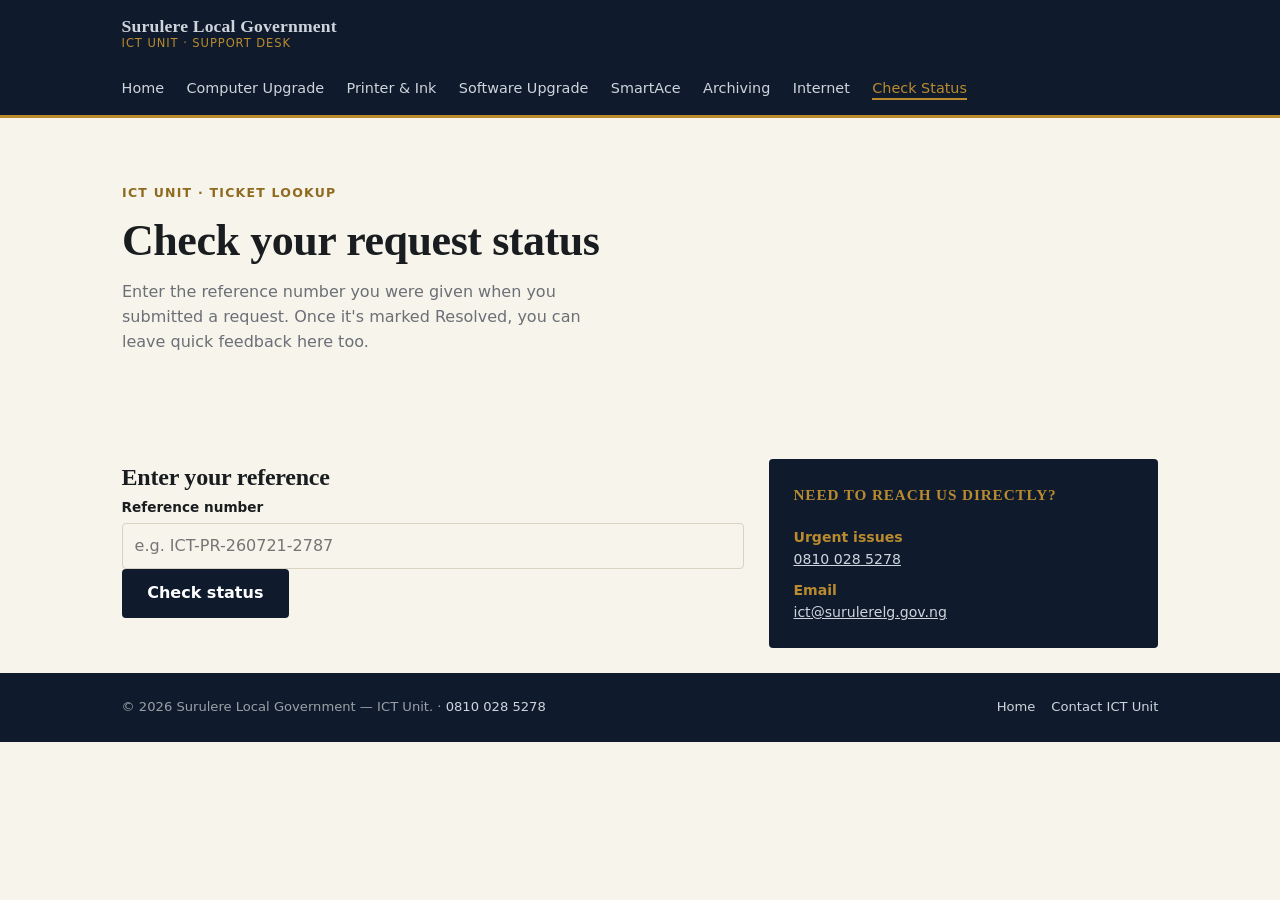
==== check-status.html @ 8a4c615a "Add files via upload" ====
<!DOCTYPE html>
<html lang="en">
<head>
  <meta charset="UTF-8">
  <meta name="viewport" content="width=device-width, initial-scale=1">
  <title>Check Request Status — ICT Support Desk</title>
  <meta name="description" content="Check the status of a support request and leave feedback once resolved — Surulere Local Government ICT Unit.">
  <link rel="stylesheet" href="styles.css">
</head>
<body>

  <a class="skip-link" href="#main-content">Skip to main content</a>

  <header class="site-header">
    <nav class="primary" aria-label="Primary">
      <a class="brand" href="index.html">
        <strong>Surulere Local Government</strong>
        <span>ICT Unit &middot; Support Desk</span>
      </a>
      <ul>
        <li><a href="index.html">Home</a></li>
        <li><a href="computer-upgrade.html">Computer Upgrade</a></li>
        <li><a href="printer-ink.html">Printer &amp; Ink</a></li>
        <li><a href="software-upgrade.html">Software Upgrade</a></li>
        <li><a href="smartace.html">SmartAce</a></li>
        <li><a href="document-archiving.html">Archiving</a></li>
        <li><a href="internet-connectivity.html">Internet</a></li>
        <li><a href="check-status.html" aria-current="page">Check Status</a></li>
      </ul>
    </nav>
  </header>

  <main id="main-content">

    <section class="hero" aria-labelledby="hero-heading">
      <p class="eyebrow">ICT UNIT &middot; TICKET LOOKUP</p>
      <h1 id="hero-heading">Check your request status</h1>
      <p class="lede">Enter the reference number you were given when you submitted a request. Once it's marked Resolved, you can leave quick feedback here too.</p>
    </section>

    <section aria-labelledby="lookup-heading" class="request-layout">
      <section aria-labelledby="lookup-heading">
        <form id="lookup-form" novalidate>
          <h2 id="lookup-heading">Enter your reference</h2>
          <div class="field">
            <label for="reference-input">Reference number</label>
            <input id="reference-input" name="reference" type="text" placeholder="e.g. ICT-PR-260721-2787" required autocomplete="off">
          </div>
          <button class="submit" type="submit">Check status</button>
        </form>

        <div id="result-area" aria-live="polite"></div>
      </section>

      <aside class="service-info" aria-labelledby="info-heading">
        <h2 id="info-heading">Need to reach us directly?</h2>
        <dl>
          <div>
            <dt>Urgent issues</dt>
            <dd><a href="tel:+2348100285278">0810 028 5278</a></dd>
          </div>
          <div>
            <dt>Email</dt>
            <dd><a href="mailto:ict@surulerelg.gov.ng">ict@surulerelg.gov.ng</a></dd>
          </div>
        </dl>
      </aside>
    </section>

  </main>

  <footer class="site-footer">
    <section class="row">
      <p>&copy; 2026 Surulere Local Government &mdash; ICT Unit. &middot; <a href="tel:+2348100285278">0810 028 5278</a></p>
      <nav aria-label="Footer">
        <ul>
          <li><a href="index.html">Home</a></li>
          <li><a href="mailto:ict@surulerelg.gov.ng">Contact ICT Unit</a></li>
        </ul>
      </nav>
    </section>
  </footer>

  <script src="status-banner.js" defer></script>
  <script src="check-status.js" defer></script>
</body>
</html>
---- styles.css ----
/* ============================================================
   Surulere LG — ICT Support Desk
   Design tokens: "paper & seal" — institutional serif headings,
   cream document surfaces on navy, gold stamp accent.
   ============================================================ */

*, *::before, *::after { box-sizing: border-box; }
* { margin: 0; }

html { color-scheme: light; -webkit-text-size-adjust: 100%; }

body {
  font-family: system-ui, -apple-system, "Segoe UI", Roboto, sans-serif;
  line-height: 1.55;
  -webkit-font-smoothing: antialiased;
  background: var(--paper);
  color: var(--ink);
  min-height: 100vh;
}

img, svg { display: block; max-width: 100%; height: auto; }
input, button, textarea, select { font: inherit; }

:root {
  --navy: #0f1b2d;
  --navy-2: #16233a;
  --paper: #f7f4ec;
  --paper-2: #efeadd;
  --ink: #1a1d1f;
  --muted: #6b6f76;
  --gold: #b98b2e;
  --gold-dark: #8f6a1f;
  --line: #d8d2c2;
  --line-dark: #2a3a54;
  --radius: 4px;
  --gap: clamp(1rem, 2vw, 2rem);
  --maxw: 68rem;
  --serif: Georgia, "Iowan Old Style", "Times New Roman", serif;
}

h1, h2, h3 { font-family: var(--serif); font-weight: 700; letter-spacing: -0.01em; }

a { color: inherit; }

:focus-visible { outline: 2px solid var(--gold); outline-offset: 2px; }

.skip-link {
  position: absolute;
  left: 0.5rem;
  top: -3rem;
  background: var(--gold);
  color: var(--navy);
  padding: 0.6rem 1rem;
  border-radius: var(--radius);
  font-weight: 700;
  text-decoration: none;
  z-index: 100;
  transition: top 0.15s ease;
}
.skip-link:focus { top: 0.5rem; }

/* ---------- Header / nav ---------- */
header.site-header {
  background: var(--navy);
  color: #eceef0;
  border-bottom: 3px solid var(--gold);
}
header.site-header > nav {
  max-width: var(--maxw);
  margin-inline: auto;
  padding: 1rem var(--gap);
  display: flex;
  align-items: center;
  justify-content: space-between;
  gap: var(--gap);
  flex-wrap: wrap;
}
.brand {
  display: flex;
  flex-direction: column;
  text-decoration: none;
  color: #eceef0;
  line-height: 1.2;
}
.brand strong {
  font-family: var(--serif);
  font-size: 1.1rem;
  letter-spacing: 0.01em;
}
.brand span {
  font-size: 0.72rem;
  color: var(--gold);
  text-transform: uppercase;
  letter-spacing: 0.08em;
}
nav.primary ul {
  list-style: none;
  display: flex;
  gap: clamp(0.6rem, 2vw, 1.4rem);
  padding: 0;
  flex-wrap: wrap;
  font-size: 0.9rem;
}
nav.primary a { text-decoration: none; color: #cfd4dc; }
nav.primary a:hover, nav.primary a[aria-current="page"] { color: var(--gold); }
nav.primary a[aria-current="page"] { border-bottom: 2px solid var(--gold); padding-bottom: 2px; }

/* ---------- Main / hero ---------- */
main {
  max-width: var(--maxw);
  margin-inline: auto;
  padding: var(--gap);
  display: flex;
  flex-direction: column;
  gap: clamp(2.5rem, 6vw, 4rem);
}

section.hero {
  min-height: clamp(12rem, 28vh, 18rem);
  display: flex;
  flex-direction: column;
  justify-content: center;
  gap: 0.85rem;
  contain: layout paint;
}
section.hero p.eyebrow {
  color: var(--gold-dark);
  text-transform: uppercase;
  letter-spacing: 0.1em;
  font-size: 0.78rem;
  font-weight: 600;
}
section.hero h1 {
  font-size: clamp(1.8rem, 4vw, 2.75rem);
  line-height: 1.15;
  max-width: 26ch;
}
section.hero p.lede {
  color: var(--muted);
  max-width: 48ch;
  font-size: clamp(1rem, 1.2vw, 1.1rem);
}

/* ---------- Service grid (home) ---------- */
.service-grid {
  display: grid;
  grid-template-columns: repeat(auto-fit, minmax(min(100%, 17rem), 1fr));
  gap: var(--gap);
}
article.service-card {
  background: #fff;
  border: 1px solid var(--line);
  border-radius: var(--radius);
  padding: 1.5rem;
  display: flex;
  flex-direction: column;
  gap: 0.6rem;
  text-decoration: none;
  color: var(--ink);
  transition: border-color 0.15s ease, transform 0.15s ease;
  contain: content;
}
article.service-card:hover { border-color: var(--gold); transform: translateY(-2px); }
article.service-card .code {
  font-family: ui-monospace, "SF Mono", Consolas, monospace;
  font-size: 0.72rem;
  color: var(--gold-dark);
  letter-spacing: 0.06em;
}
article.service-card h3 { font-size: 1.1rem; }
article.service-card p { color: var(--muted); font-size: 0.92rem; }
article.service-card .sla { font-size: 0.8rem; color: var(--muted); margin-top: auto; }
article.service-card .sla strong { color: var(--ink); }

/* ---------- Category page: form + aside ---------- */
.request-layout {
  display: grid;
  grid-template-columns: 1.6fr 1fr;
  gap: var(--gap);
  align-items: start;
}

form.request-form {
  background: #fff;
  border: 1px solid var(--line);
  border-radius: var(--radius);
  padding: clamp(1.25rem, 3vw, 2rem);
  display: flex;
  flex-direction: column;
  gap: 1.1rem;
  contain: content;
}
form.request-form h2 { font-size: 1.3rem; }

.field { display: flex; flex-direction: column; gap: 0.35rem; }
.field label { font-size: 0.85rem; font-weight: 600; }
.field .hint { font-size: 0.78rem; color: var(--muted); }
.field input,
.field select,
.field textarea {
  border: 1px solid var(--line);
  border-radius: var(--radius);
  padding: 0.6rem 0.75rem;
  background: var(--paper);
  color: var(--ink);
  width: 100%;
}
.field input:focus,
.field select:focus,
.field textarea:focus { border-color: var(--gold); }
.field-row {
  display: grid;
  grid-template-columns: 1fr 1fr;
  gap: 1rem;
}
fieldset {
  border: 1px solid var(--line);
  border-radius: var(--radius);
  padding: 0.9rem 1rem;
}
fieldset legend { font-size: 0.85rem; font-weight: 600; padding: 0 0.4rem; }
.radio-group { display: flex; gap: 1.25rem; flex-wrap: wrap; margin-top: 0.4rem; }
.radio-group label { display: flex; align-items: center; gap: 0.4rem; font-size: 0.9rem; font-weight: 400; }

button.submit {
  align-self: flex-start;
  background: var(--navy);
  color: #fff;
  border: none;
  border-radius: var(--radius);
  padding: 0.75rem 1.6rem;
  font-weight: 700;
  cursor: pointer;
  transition: background 0.15s ease;
}
button.submit:hover { background: var(--navy-2); }

aside.service-info {
  background: var(--navy);
  color: #dfe3e9;
  border-radius: var(--radius);
  padding: 1.5rem;
  display: flex;
  flex-direction: column;
  gap: 1.25rem;
  position: sticky;
  top: 1rem;
}
aside.service-info h2 {
  font-size: 0.95rem;
  color: var(--gold);
  text-transform: uppercase;
  letter-spacing: 0.06em;
}
aside.service-info dl { display: flex; flex-direction: column; gap: 0.6rem; font-size: 0.88rem; }
aside.service-info dt { color: var(--gold); font-weight: 600; }
aside.service-info dd { color: #cfd4dc; margin: 0; }
aside.service-info ul { padding-left: 1.1rem; font-size: 0.88rem; color: #cfd4dc; display: flex; flex-direction: column; gap: 0.35rem; }

/* ---------- Confirmation stub (JS-revealed, "official stamp") ---------- */
.stub {
  display: none;
  border: 1px dashed var(--gold-dark);
  border-radius: var(--radius);
  background: var(--paper-2);
  padding: 1.25rem 1.5rem;
  gap: 1rem;
  align-items: center;
}
.stub.is-visible { display: flex; }
.stub .seal {
  flex: none;
  width: 3.4rem;
  height: 3.4rem;
  border-radius: 50%;
  border: 2px solid var(--gold-dark);
  display: flex;
  align-items: center;
  justify-content: center;
  font-family: var(--serif);
  font-weight: 700;
  color: var(--gold-dark);
  font-size: 0.72rem;
  text-align: center;
  line-height: 1.1;
}
.stub .details p { margin: 0; font-size: 0.88rem; color: var(--muted); }
.stub .details p.ref {
  font-family: ui-monospace, "SF Mono", Consolas, monospace;
  font-size: 1rem;
  color: var(--ink);
  font-weight: 700;
  letter-spacing: 0.02em;
}

/* ---------- FAQ ---------- */
section.faq details {
  border-bottom: 1px solid var(--line);
  padding: 0.9rem 0;
}
section.faq summary {
  cursor: pointer;
  font-weight: 600;
  font-size: 0.98rem;
}
section.faq p { margin-top: 0.5rem; color: var(--muted); font-size: 0.92rem; }

/* ---------- Footer ---------- */
footer.site-footer {
  background: var(--navy);
  color: #9aa0a6;
  font-size: 0.82rem;
}
footer.site-footer > * {
  max-width: var(--maxw);
  margin-inline: auto;
  padding: 1.5rem var(--gap);
}
footer.site-footer .row {
  display: flex;
  flex-wrap: wrap;
  justify-content: space-between;
  gap: 1rem;
}
footer.site-footer ul { list-style: none; display: flex; gap: 1rem; padding: 0; }
footer.site-footer a { text-decoration: none; color: #cfd4dc; }
footer.site-footer a:hover { color: var(--gold); }

.visually-hidden {
  position: absolute;
  width: 1px; height: 1px;
  padding: 0; margin: -1px;
  overflow: hidden;
  clip: rect(0,0,0,0);
  white-space: nowrap;
  border: 0;
}

/* ---------- Dashboard ---------- */
.dash-toolbar {
  display: flex;
  flex-wrap: wrap;
  gap: 1rem;
  align-items: flex-end;
  justify-content: space-between;
}
.dash-toolbar .filters {
  display: flex;
  gap: 0.75rem;
  flex-wrap: wrap;
}
.dash-toolbar select, .dash-toolbar input[type="text"] {
  border: 1px solid var(--line);
  border-radius: var(--radius);
  padding: 0.5rem 0.7rem;
  background: #fff;
  font-size: 0.88rem;
}
button.ghost {
  background: transparent;
  border: 1px solid var(--line);
  border-radius: var(--radius);
  padding: 0.5rem 1rem;
  font-size: 0.85rem;
  font-weight: 600;
  cursor: pointer;
  color: var(--ink);
}
button.ghost:hover { border-color: var(--gold); color: var(--gold-dark); }

.stat-grid {
  display: grid;
  grid-template-columns: repeat(auto-fit, minmax(9rem, 1fr));
  gap: var(--gap);
}
.stat-card {
  background: #fff;
  border: 1px solid var(--line);
  border-radius: var(--radius);
  padding: 1.1rem 1.25rem;
  contain: content;
}
.stat-card .num { font-family: var(--serif); font-size: 2rem; font-weight: 700; }
.stat-card .label { font-size: 0.8rem; color: var(--muted); text-transform: uppercase; letter-spacing: 0.05em; }
.stat-card.accent .num { color: var(--gold-dark); }

.ticket-table-wrap {
  background: #fff;
  border: 1px solid var(--line);
  border-radius: var(--radius);
  overflow-x: auto;
}
table.ticket-table {
  width: 100%;
  border-collapse: collapse;
  font-size: 0.88rem;
  min-width: 46rem;
}
table.ticket-table th {
  text-align: left;
  background: var(--navy);
  color: #fff;
  padding: 0.7rem 0.9rem;
  font-weight: 600;
  font-size: 0.78rem;
  text-transform: uppercase;
  letter-spacing: 0.04em;
  position: sticky;
  top: 0;
}
table.ticket-table td {
  padding: 0.7rem 0.9rem;
  border-top: 1px solid var(--line);
  vertical-align: top;
}
table.ticket-table td.ref { font-family: ui-monospace, "SF Mono", Consolas, monospace; font-size: 0.82rem; }
table.ticket-table tr:hover td { background: var(--paper-2); }

.badge {
  display: inline-block;
  padding: 0.2rem 0.6rem;
  border-radius: 999px;
  font-size: 0.74rem;
  font-weight: 700;
  text-transform: uppercase;
  letter-spacing: 0.03em;
}
.badge.open { background: #fbe6c8; color: #7a4b0c; }
.badge.in-progress, .badge.inprogress { background: #d6e6fb; color: #0d4a8f; }
.badge.resolved { background: #d8f0dd; color: #1e6b34; }

.badge.priority-urgent { background: #f9d7d3; color: #8f2618; }
.badge.priority-routine { background: var(--paper-2); color: var(--muted); }

td select.status-select {
  border: 1px solid var(--line);
  border-radius: var(--radius);
  padding: 0.3rem 0.5rem;
  font-size: 0.8rem;
  background: #fff;
}

.dash-empty, .dash-config {
  border: 1px dashed var(--line);
  border-radius: var(--radius);
  padding: 2rem;
  text-align: center;
  color: var(--muted);
}
.dash-config code {
  background: var(--paper-2);
  padding: 0.15rem 0.4rem;
  border-radius: 3px;
  font-size: 0.85rem;
}

/* ---------- Responsive ---------- */
@media (max-width: 45rem) {
  .request-layout { grid-template-columns: 1fr; }
  aside.service-info { position: static; }
  .field-row { grid-template-columns: 1fr; }
  .dash-toolbar { flex-direction: column; align-items: stretch; }
}

@media (prefers-reduced-motion: reduce) {
  * { transition-duration: 0.01ms !important; animation-duration: 0.01ms !important; }
}
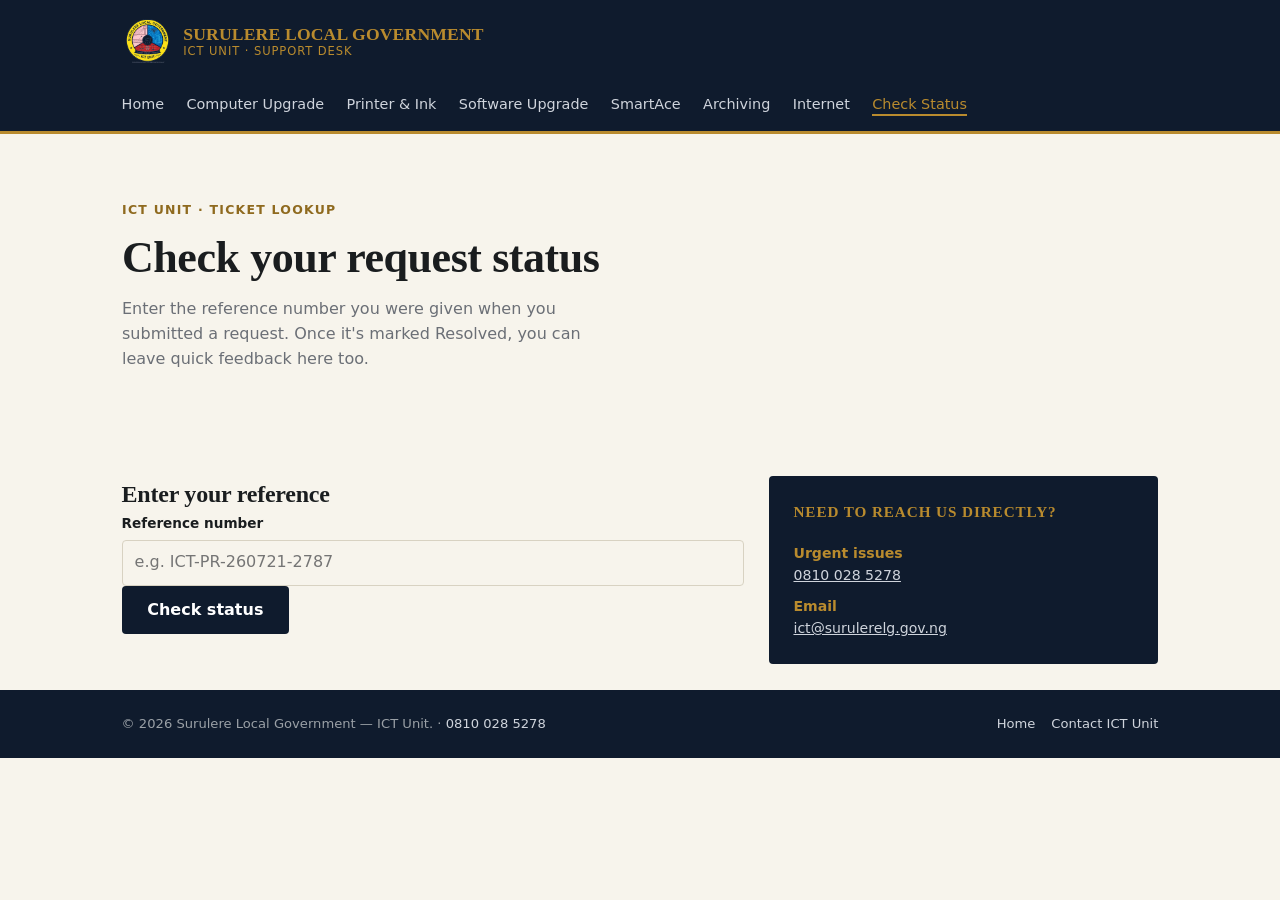
==== commit e4ad2955: "Update check-status.html" ====
--- a/check-status.html
+++ b/check-status.html
@@ -14,8 +14,8 @@
   <header class="site-header">
     <nav class="primary" aria-label="Primary">
       <a class="brand" href="index.html">
-        <strong>Surulere Local Government</strong>
-        <span>ICT Unit &middot; Support Desk</span>
+        <img src="logo.png" alt="Surulere Local Government ICT Unit logo" class="brand-logo">
+        <span class="brand-text"><strong>Surulere Local Government</strong><span>ICT Unit &middot; Support Desk</span></span>
       </a>
       <ul>
         <li><a href="index.html">Home</a></li>
--- a/styles.css
+++ b/styles.css
@@ -77,10 +77,21 @@
 }
 .brand {
   display: flex;
-  flex-direction: column;
+  align-items: center;
+  gap: 0.65rem;
   text-decoration: none;
   color: #eceef0;
   line-height: 1.2;
+}
+.brand-logo {
+  height: 3.2rem;
+  width: auto;
+  display: block;
+  flex-shrink: 0;
+}
+.brand-text {
+  display: flex;
+  flex-direction: column;
 }
 .brand strong {
   font-family: var(--serif);
@@ -334,6 +345,37 @@
   clip: rect(0,0,0,0);
   white-space: nowrap;
   border: 0;
+}
+
+/* ---------- Status banner ---------- */
+.status-banner {
+  display: flex;
+  flex-wrap: wrap;
+  gap: 0.5rem 0.9rem;
+  align-items: baseline;
+  padding: 0.7rem 1.25rem;
+  font-size: 0.9rem;
+  text-align: center;
+  justify-content: center;
+}
+.status-banner-label {
+  font-weight: 800;
+  text-transform: uppercase;
+  letter-spacing: 0.04em;
+  font-size: 0.78rem;
+}
+.status-banner.degraded {
+  background: #fbe6c8;
+  color: #6b420b;
+}
+.status-banner.down {
+  background: #f6cfc8;
+  color: #7a2415;
+}
+.status-banner-phone {
+  font-weight: 700;
+  text-decoration: underline;
+  color: inherit;
 }
 
 /* ---------- Dashboard ---------- */
